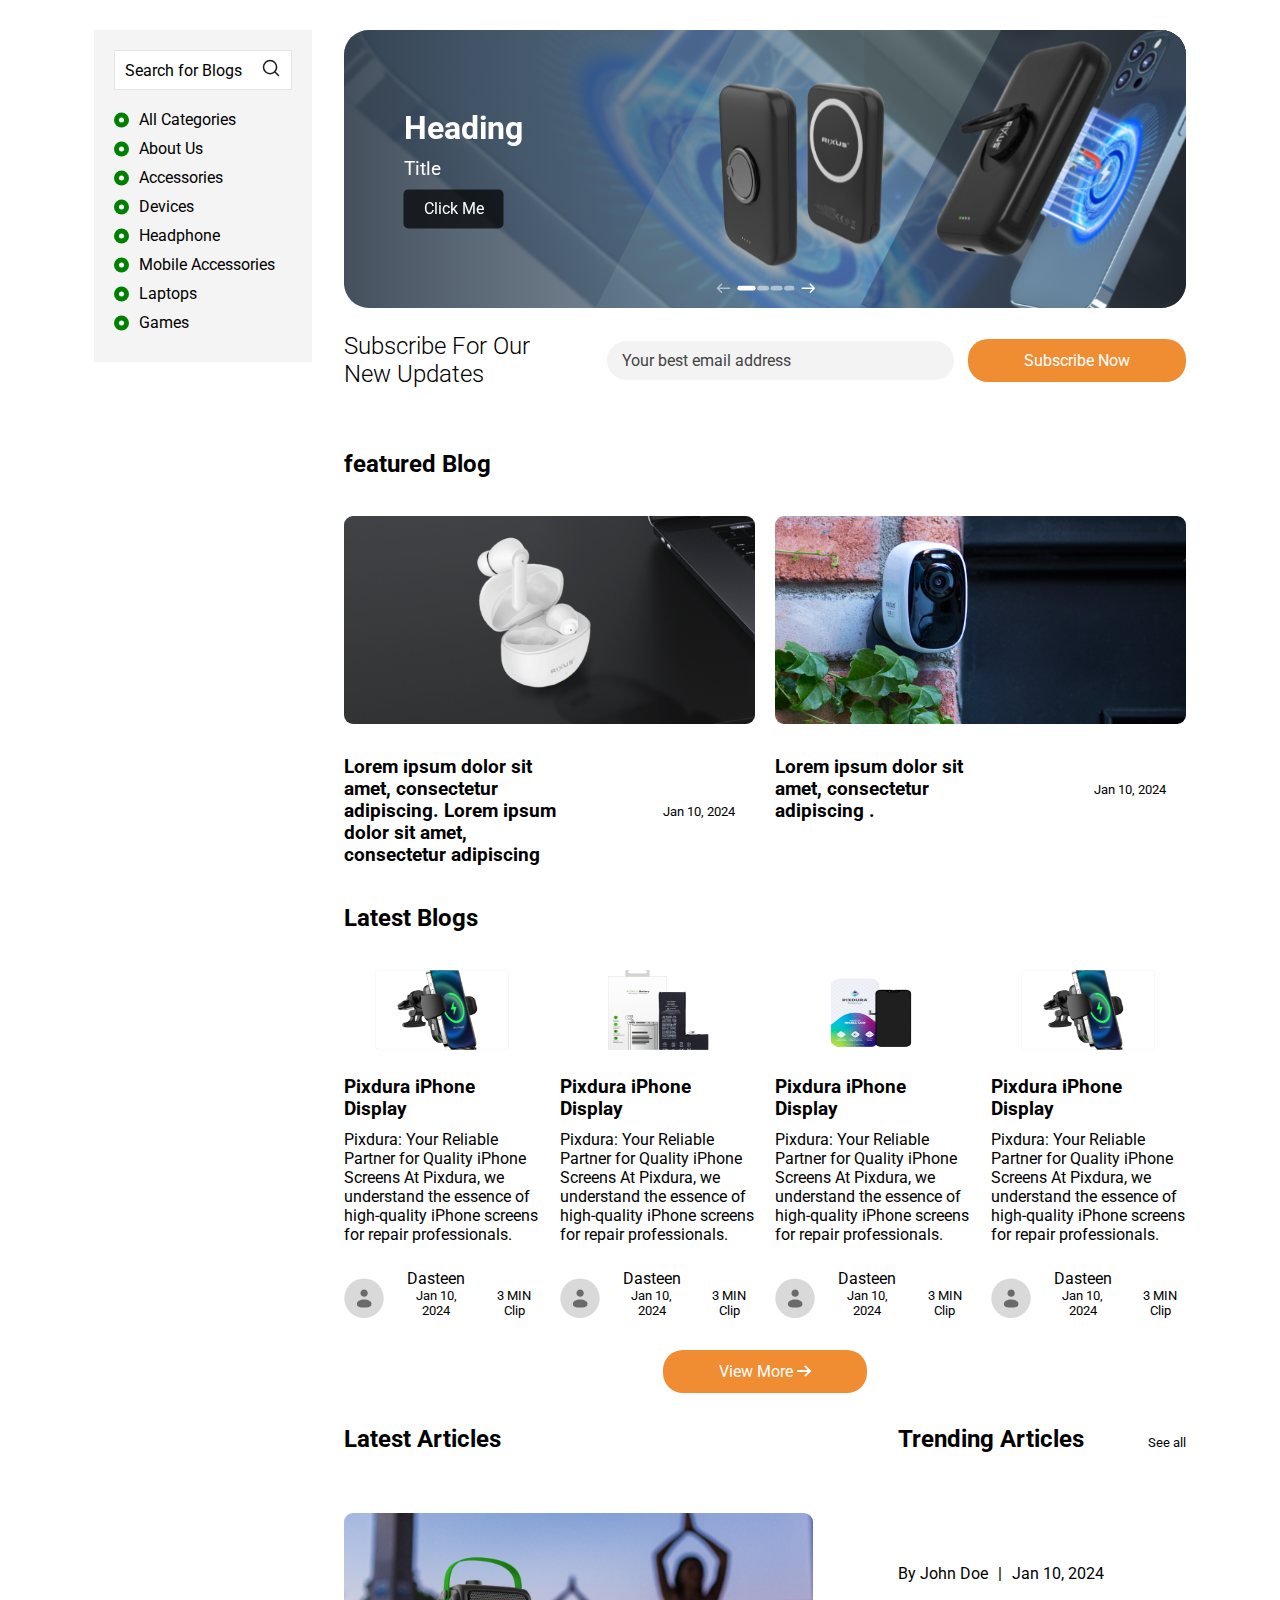
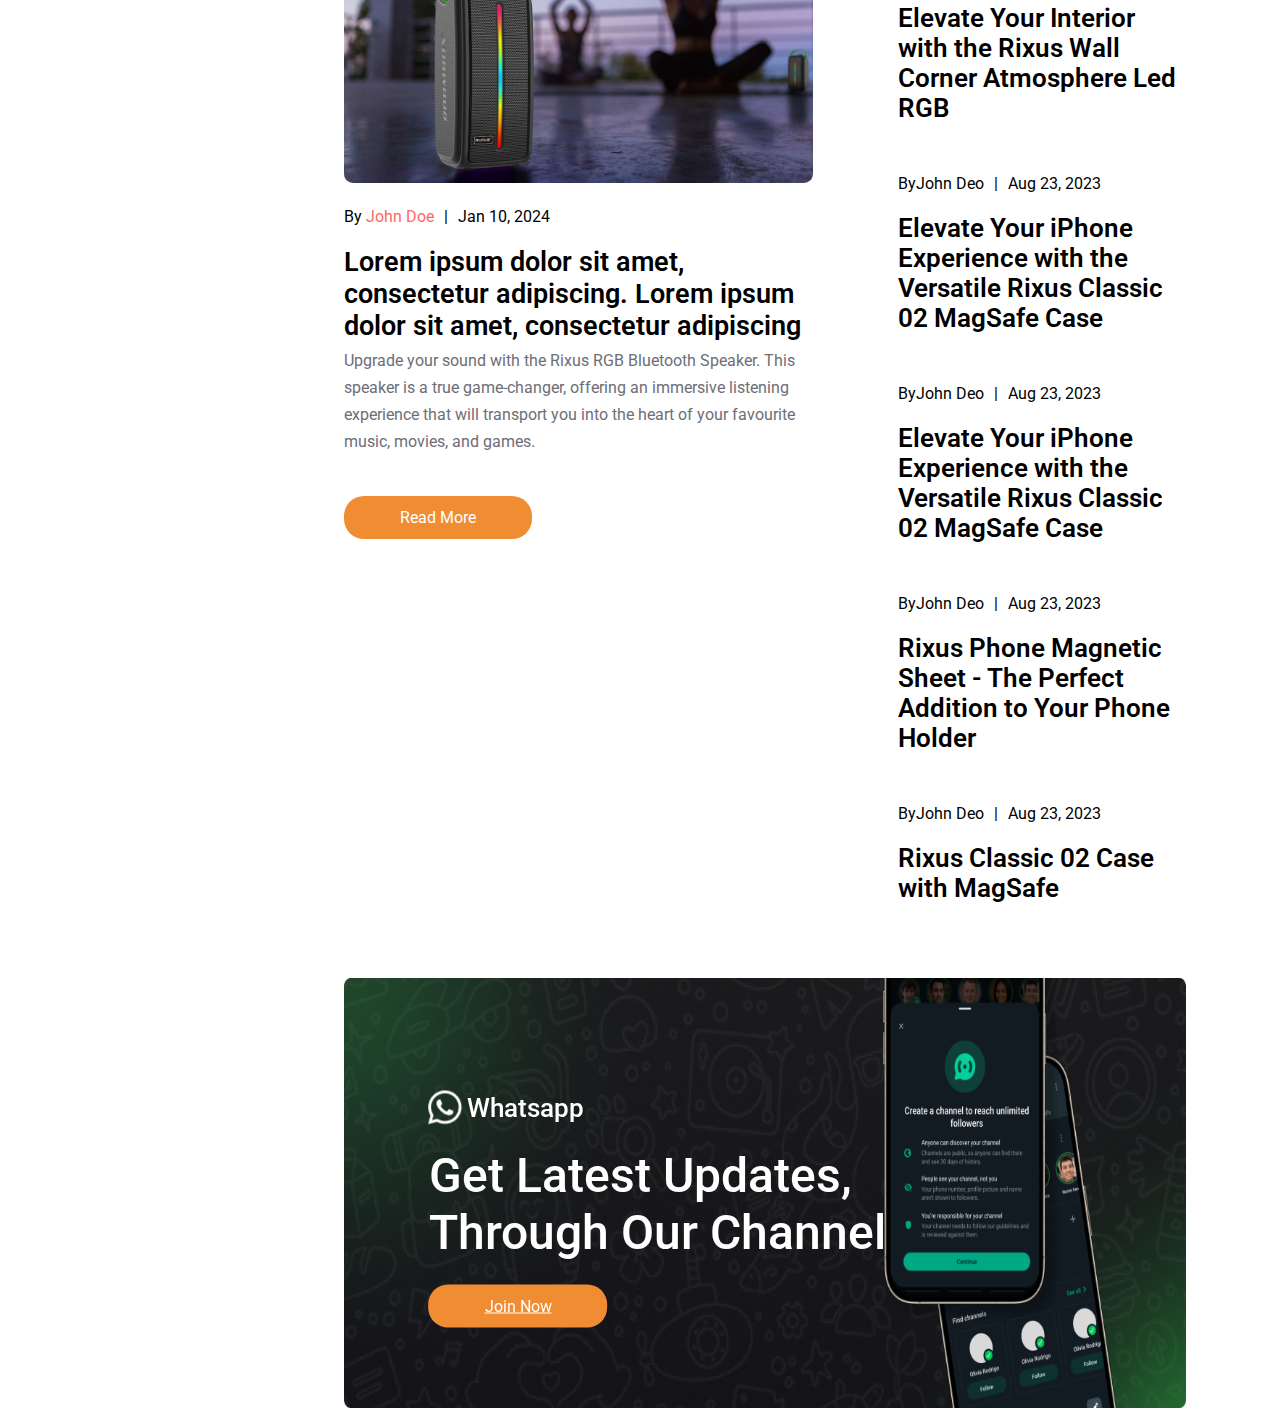
==== index.html @ 292decac "first commit" ====
<!DOCTYPE html>
<html lang="en">
<head>
    <meta charset="UTF-8">
    <meta name="viewport" content="width=device-width, initial-scale=1.0">
    <title>Document</title>
    <link rel="stylesheet" href="style.css">

    <link rel="preconnect" href="https://fonts.googleapis.com">
    <link rel="preconnect" href="https://fonts.gstatic.com" crossorigin>
    <link href="https://fonts.googleapis.com/css2?family=Roboto:ital,wght@0,100;0,300;0,400;0,500;0,700;0,900;1,100;1,300;1,400;1,500;1,700;1,900&display=swap" rel="stylesheet">
</head>
<style>
  
</style>
<body>
    <div class="main main-parent container">
        <div class="left-sideBar">
            <div class="sideBarBox">
                <div class="SearchBox">
                    <span>Search for Blogs</span>
                    <span>
                        <svg width="20" height="20" viewBox="0 0 20 20" fill="none" xmlns="http://www.w3.org/2000/svg">
                            <path d="M9.0625 15.625C12.6869 15.625 15.625 12.6869 15.625 9.0625C15.625 5.43813 12.6869 2.5 9.0625 2.5C5.43813 2.5 2.5 5.43813 2.5 9.0625C2.5 12.6869 5.43813 15.625 9.0625 15.625Z" stroke="#191C1F" stroke-width="1.5" stroke-linecap="round" stroke-linejoin="round"/>
                            <path d="M13.7031 13.7031L17.5 17.5" stroke="#191C1F" stroke-width="1.5" stroke-linecap="round" stroke-linejoin="round"/>
                        </svg>
                    </span>
                </div>
                <ul class="Sortlist_parent">
                    <li>All Categories</li>
                    <li>About Us</li>
                    <li>Accessories</li>
                    <li>Devices</li>
                    <li>Headphone</li>
                    <li>Mobile Accessories</li>
                    <li>Laptops</li>
                    <li>Games</li>
                </ul>
            </div>
        </div>

        <div class="right-section">
            <!-- sliding banner section -->
            <div class="Autoslider">
                <img src="./assets/fourth.svg" alt="" class="background-image">
                <div class="overlay-content">
                    <h1>Heading</h1>
                    <p>Title</p>
                    <button>Click Me</button>
                </div>
            </div>

            <!-- Subscribe section -->
            <div class="scrbe-parnt">
                <h2 style="font-weight: 300;">Subscribe For Our New Updates</h2>
                <div class="scrbe_form-parnt">
                    <input type="email" placeholder="Your best email address">
                    <button class="common-button">Subscribe Now</button>
                </div>
            </div>

            <!-- featured Blog -->
            <h2 class="section-name">featured Blog</h2>
             <div class="featured-parnt">
                <div class="ft-blog">
                    <img src="./assets/ftblogone.png" alt="">
                    <div>
                        <h3>Lorem ipsum dolor sit amet, consectetur adipiscing.
                            Lorem ipsum dolor sit amet, consectetur adipiscing
                        </h3>
                        <p class="date-text">Jan 10, 2024</p>
                    </div>
                </div>

                <div class="ft-blog">
                    <img src="./assets/ftblogtwo.png" alt="">
                    <div>
                        <h3>Lorem ipsum dolor sit amet, consectetur adipiscing .</h3>
                        <p class="date-text">Jan 10, 2024</p>
                    </div>
                </div>
             </div>

            <!-- Latest Blogs-->
            <h2 class="section-name">Latest Blogs</h2>
            <div class="ltst-parnt">
               <div class="ltst-blog">
                   <img class="ltst-item-image" src="./assets/ltstblogimage.png" alt="">
                   <div class="ltst-item-details">
                       <h3>Pixdura iPhone Display</h3>
                       <p>Pixdura: Your Reliable Partner for Quality iPhone Screens At Pixdura, we understand the essence of high-quality iPhone screens for repair professionals. </p>
                   </div>
                   <div class="profile-box">
                        <img src="./assets/profile.svg" alt="">
                        <div>
                            <span>Dasteen</span>
                            <p class="date-text">Jan 10, 2024</p>
                        </div>
                        <div class="date-text">
                            <span>3</span>
                            <span>MIN</span>
                            <span>Clip</span>
                        </div>
                   </div>
               </div>

                <div class="ltst-blog">
                    <img class="ltst-item-image" src="./assets/ltstblogimagetwo.png" alt="">
                    <div class="ltst-item-details">
                        <h3>Pixdura iPhone Display</h3>
                        <p>Pixdura: Your Reliable Partner for Quality iPhone Screens At Pixdura, we understand the essence of high-quality iPhone screens for repair professionals. </p>
                    </div>
                    <div class="profile-box">
                        <img src="./assets/profile.svg" alt="">
                        <div>
                            <span>Dasteen</span>
                            <p class="date-text">Jan 10, 2024</p>
                        </div>
                        <div class="date-text">
                            <span>3</span>
                            <span>MIN</span>
                            <span>Clip</span>
                        </div>
                    </div>
                </div>

                <div class="ltst-blog">
                    <img class="ltst-item-image" src="./assets/ltstblogimage.pngthree.png" alt="">
                    <div class="ltst-item-details">
                        <h3>Pixdura iPhone Display</h3>
                        <p>Pixdura: Your Reliable Partner for Quality iPhone Screens At Pixdura, we understand the essence of high-quality iPhone screens for repair professionals. </p>
                    </div>
                    <div class="profile-box">
                        <img src="./assets/profile.svg" alt="">
                        <div>
                            <span>Dasteen</span>
                            <p class="date-text">Jan 10, 2024</p>
                        </div>
                        <div class="date-text">
                            <span>3</span>
                            <span>MIN</span>
                            <span>Clip</span>
                        </div>
                    </div>
                </div>

                <div class="ltst-blog">
                    <img class="ltst-item-image" src="./assets/ltstblogimage.png" alt="">
                    <div class="ltst-item-details">
                        <h3>Pixdura iPhone Display</h3>
                        <p>Pixdura: Your Reliable Partner for Quality iPhone Screens At Pixdura, we understand the essence of high-quality iPhone screens for repair professionals. </p>
                    </div>
                    <div class="profile-box">
                        <img src="./assets/profile.svg" alt="">
                        <div>
                            <span>Dasteen</span>
                            <p class="date-text">Jan 10, 2024</p>
                        </div>
                        <div class="date-text">
                            <span>3</span>
                            <span>MIN</span>
                            <span>Clip</span>
                        </div>
                    </div>
                </div>
            </div>
            <div class="button-section">
                <button class="common-button viewmore">
                    <span class="">View More</span>
                    <span>
                        <svg width="14" height="12" viewBox="0 0 14 12" fill="none" xmlns="http://www.w3.org/2000/svg">
                            <path d="M1 6.00868L12.8593 6.00001M8.34133 10.6667L13 6.00001L8.34133 1.33334" stroke="white" stroke-width="1.8" stroke-linecap="round" stroke-linejoin="round"/>
                        </svg>
                    </span>
                </button>
            </div>

            <!-- Latest Articles -->
             <div class="both-article">
                <div>
                    <h2 class="lsts-artcle-left">Latest Articles</h2>
                    <div class="ltst-artcls">
                        <img class="latst-artcle-image" src="./assets/spekerimage.png" alt="">
                        <div class="ltst-artcls-textarea">
                            <div class="ltst-artcles-wrdsect">
                                <div class="powerdby">By <span class="powerdbyNmae">John Doe</span></div>|
                                <p class="date">Jan 10, 2024</p>
                            </div>
    
                            <h3 class="ltst-artcles-hsect">
                                Lorem ipsum dolor sit amet, consectetur adipiscing.
                                Lorem ipsum dolor sit amet, consectetur adipiscing
                            </h3>
                            
                            <p class="ltst-artcles-psect">Upgrade your sound with the Rixus RGB Bluetooth Speaker. This speaker is a true game-changer, offering an immersive listening experience that will transport you into the heart of your favourite music, movies, and games.</p>
                            <button class="common-button viewmore">Read More</button>
                        </div>
                    </div>
                </div>

                <div class="trding-right-side-article">

                    <div class="trding-right-section-head trding-right-head">
                        <h2>Trending Articles</h2>
                        <button class="button-seeall">See all</button>
                    </div>

                    <div class="trding-right-side-article-content">
                        <div class="ltst-artcles-wrdsect">
                            <div class="powerdby">By <span>John Doe</span></div>|
                            <p class="date">Jan 10, 2024</p>
                        </div>
                        <p class="trding-right-side-article-para">
                            Elevate Your Interior with the Rixus Wall Corner Atmosphere Led RGB
                        </p>
                    </div>

                    <div class="trding-right-side-article-content">
                        <div class="ltst-artcles-wrdsect">
                            <div class="powerdby">By<span>John Deo</span></div>|
                            <p class="date">Aug 23, 2023 </p>
                        </div>
                        <p class="trding-right-side-article-para">
                            Elevate Your iPhone Experience with the Versatile Rixus Classic 02 MagSafe Case
                        </p>
                    </div>

                    <div class="trding-right-side-article-content">
                        <div class="ltst-artcles-wrdsect">
                            <div class="powerdby">By<span>John Deo</span></div>|
                            <p class="date">Aug 23, 2023 </p>
                        </div>
                        <p class="trding-right-side-article-para">
                            Elevate Your iPhone Experience with the Versatile Rixus Classic 02 MagSafe Case
                        </p>
                    </div>

                    <div class="trding-right-side-article-content">
                        <div class="ltst-artcles-wrdsect">
                            <div class="powerdby">By<span>John Deo</span></div>|
                            <p class="date">Aug 23, 2023 </p>
                        </div>
                        <p class="trding-right-side-article-para">
                            Rixus Phone Magnetic Sheet - The Perfect Addition to Your Phone Holder
                        </p>
                    </div>

                    <div class="trding-right-side-article-content">
                        <div class="ltst-artcles-wrdsect">
                            <div class="powerdby">By<span>John Deo</span></div>|
                            <p class="date">Aug 23, 2023 </p>
                        </div>
                        <p class="trding-right-side-article-para">
                            Rixus Classic 02 Case with MagSafe
                        </p>
                    </div>
                </div>
             </div>

             <!-- get in touch -->
              <div class="whatsapp-section">
                <img class="backgrpund-image-whatsapp" src="./assets/whatsappimage.png" width="100%" height="430px" alt="">
                <div class="whatsapp-word-text">
                    <div class="whatsapp-log">
                        <img src="./assets/whtsapp.png" alt="">
                        Whatsapp
                    </div>
                    <h2>Get Latest Updates, Through Our Channel</h2>
                    <a href="" class="common-button viewmore">Join Now</a>
                </div>
              </div>
        </div>        
    </div>
</body>
</html>
---- style.css ----
*{
    margin: 0;
    padding: 0;
    box-sizing: border-box;
    font-family: "Roboto", sans-serif;
}

.container {
    width: 100%;
    padding-left: 10px;
    padding-right:10px ;
    margin: 0 auto;
}

.main-parent{
    display: flex;
    align-items: flex-start;
    gap: 32px;
    padding-top: 30px;
}
.left-sideBar{
    width: 20%;
    position: sticky;
    top: 30px;
    display: none;  
}
.right-section{
    flex: 1;
    width: 80%;
    /* background-color: #c40d0d; */
    height: 100vh;
}


.sideBarBox{
    background-color: #f4f4f4;
    padding: 20px;
    display: flex;
    flex-direction: column;
    gap:20px;
    align-items: flex-start;
}
.SearchBox{
    border: 1px solid #E4E4E4;
    background-color: white;
    width: 100%;
    height: 40px;
    display: flex;
    justify-content: space-between;
    align-items: center;
    padding: 10px;
}

.Sortlist_parent {
    list-style: none;
    padding: 0;
    margin: 0;
}

.Sortlist_parent li {
    position: relative;
    padding-left: 25px;
    margin-bottom: 10px;
}

.Sortlist_parent li::before {
    content: '';
    position: absolute;
    top: 50%;
    left: 0;
    width: 15px;
    height: 15px;
    background-color: green;
    border-radius: 50%;
    transform: translateY(-50%);
}

.Sortlist_parent li::after {
    content: '';
    position: absolute;
    top: 50%;
    left: 5px;
    width: 5px;
    height: 5px;
    background-color: white;
    border-radius: 50%;
    transform: translateY(-50%);
}


.Autoslider {
    position: relative;
    display: flex;
    justify-content: center;
    align-items: center;
    overflow: hidden;
    height: 278px;
    border-radius: 25px;
}

.Autoslider .background-image {
    width: 100%;
    height: 100%;
    object-fit: cover;
}

.Autoslider .overlay-content {
    position: absolute;
    top: 50%;
    left: 0%;
    transform: translate(50%, -50%);
    text-align: left;
    color: white; 
    z-index: 1;
}

.Autoslider .overlay-content h1 {
    margin: 0;
    font-size: 2em;
}

.Autoslider .overlay-content p {
    margin: 0.5em 0;
    font-size: 1.2em;
}

.Autoslider .overlay-content button {
    padding: 10px 20px;
    font-size: 1em;
    background-color: rgba(0, 0, 0, 0.7); 
    border: none;
    color: white;
    cursor: pointer;
    border-radius: 5px;
}

.Autoslider .overlay-content button:hover {
    background-color: rgba(0, 0, 0, 0.9);
}

.Autoslider::before {
    content: '';
    position: absolute;
    top: 0;
    left: 0;
    width: 100%;
    height: 100%;
    background: linear-gradient(to right, rgba(255, 255, 255, 0), rgba(255, 255, 255, 0));
    z-index: 0;
    pointer-events: none; 
}

.scrbe-parnt{
    display: flex;
    justify-content: center;
    align-items: center;
    width: 100%;
    height: 30px;
    padding-top: 52px;
    padding-bottom: 52px;
    gap: 57px;
}

.scrbe_form-parnt{
    display: flex;
    justify-content: center;
    align-items: center;
    gap: 14px;
}

.scrbe_form-parnt input[type="email"] {
    background-color: #f3f3f3;
    border-radius: 20px; 
    padding: 10px 15px;
    font-size: 16px;
    outline: none;
    color: #434343;
    flex: 1; 
    border: transparent;
    width: 383px;
}

.scrbe_form-parnt input[type="email"]::placeholder {
    color: #434343;
}

.common-button {
    background-color: #f08c32;
    border: none;
    border-radius: 20px; 
    padding: 12px 56px;
    font-size: 16px;
    color: white;
    cursor: pointer;
    outline: none;
}
.button-section{
    margin-top: 32px;
    margin-bottom: 32px;
    display: flex;
    justify-content: center;
    align-items: center;
}


.scrbe_form-parnt button:hover {
    background-color: #d97a2b; 
}

.featured-parnt {
    display: grid;
    grid-template-columns: 1fr; 
    gap: 20px; 
    width: 100%;
    overflow: hidden;
}

.section-name{
    padding-top: 38px;
    padding-bottom: 38px;
}

.ft-blog img{
    width: 100%;
    border-radius: 9px;
}
.ft-blog div{
    display: flex;
    justify-content: space-between;
    align-items: center;
    gap: 20%;
    padding-top: 28px;
}
.ft-blog div h3{
    font-weight: 700;
}
.date-text{
    font-size: 13px;
}
.ft-blog div .date-text{
    white-space: nowrap;
    padding: 20px;
}

.ltst-parnt{
    display: grid;
    grid-template-columns: 1fr; 
    gap: 20px; 
    width: 100%;
    overflow: hidden;
}
.ltst-blog{
    width: 100%;
    text-align: center;
}

.ltst-item-details h3{
    padding-top: 22px;
    text-align: left;
}
.ltst-item-details p{
    padding-top: 10px;
    width: 100%;
    text-align: left;
}
.profile-box{
    padding-top: 25px;
    display: flex;
    justify-content: space-between;
    align-items: flex-end;
    gap: 20px;
}
.ltst-item-image{
    width: 134px;
    height: 80px;
}
.latst-artcle-image{
    width: 100%;
    height: 270px;
    border-radius: 9px;
}
.trding-right-head,.lsts-artcle-left{
    padding-bottom: 60px;
}
.ltst-artcles-wrdsect{
    display: flex;
    align-items: center;
    gap: 10px;
}
.ltst-artcles-wrdsect{
    padding-top: 20px;
    padding-bottom: 20px;
}
.ltst-artcles-hsect{
    font-weight: 600;
    font-size: 27px;
    padding-bottom: 6px;
}
.ltst-artcles-psect{
    font-weight: 400;
    font-size: 16px;
    color: #6D6E76;
    Line-height: 26.86px;
    padding-bottom: 40px;
}
.ltst-artcles-wrdsect .powerdby,.date{
    white-space: nowrap;
}
.ltst-artcles-wrdsect .powerdbyNmae{
    color: #ff6666;
}
.button-seeall{
    background-color: transparent;
    outline: none;
    border: none;
}

.trding-right-side-article .trding-right-side-article-content .ltst-artcles-wrdsect{
    padding-top: 51px;
}
.trding-right-section-head{
    display: flex;
    justify-content: space-between;
    align-items: baseline;
}
.trding-right-side-article-para{
    font-size: 26px;
    font-weight: 600;
}

.both-article{
    display: flex;
    justify-content: space-between;
    align-items: flex-start;
    gap: 85px;
    margin-bottom: 75px;
}

.backgrpund-image-whatsapp{
    position: absolute;
    top: 0;
    z-index: -1;
}
.whatsapp-log{
    display: flex;
    align-items: center;
    padding-bottom: 22px;
    color: white;
    font-weight: 500;
    font-size: 26px;
}
.whatsapp-section{
    position: relative;
}
.whatsapp-word-text{
    position: absolute;
    top: 0;
    left: 0;
    transform: translate(10%, 50%);
}
.whatsapp-word-text h2{
    color: white;
    padding-bottom: 36px;
    width: 60%;
    font-size: 48px;
    font-weight: 500;
}


/* responsive code's */
@media (min-width: 600px){
    .container {
        width: 60%;
        padding-left: 25px;
        padding-right:25px ;
    }
}

@media (min-width: 768px) {
    .left-sideBar{
        display: block;  
    }
    .featured-parnt {
        grid-template-columns: 1fr 1fr; 
    }
    .ltst-parnt{
        grid-template-columns: 1fr 1fr 1fr 1fr; 
    }
}
@media (min-width: 1200px) {
    .container {
        width: 90%;
        padding-left: 30px;
        padding-right:30px ;
    }
}
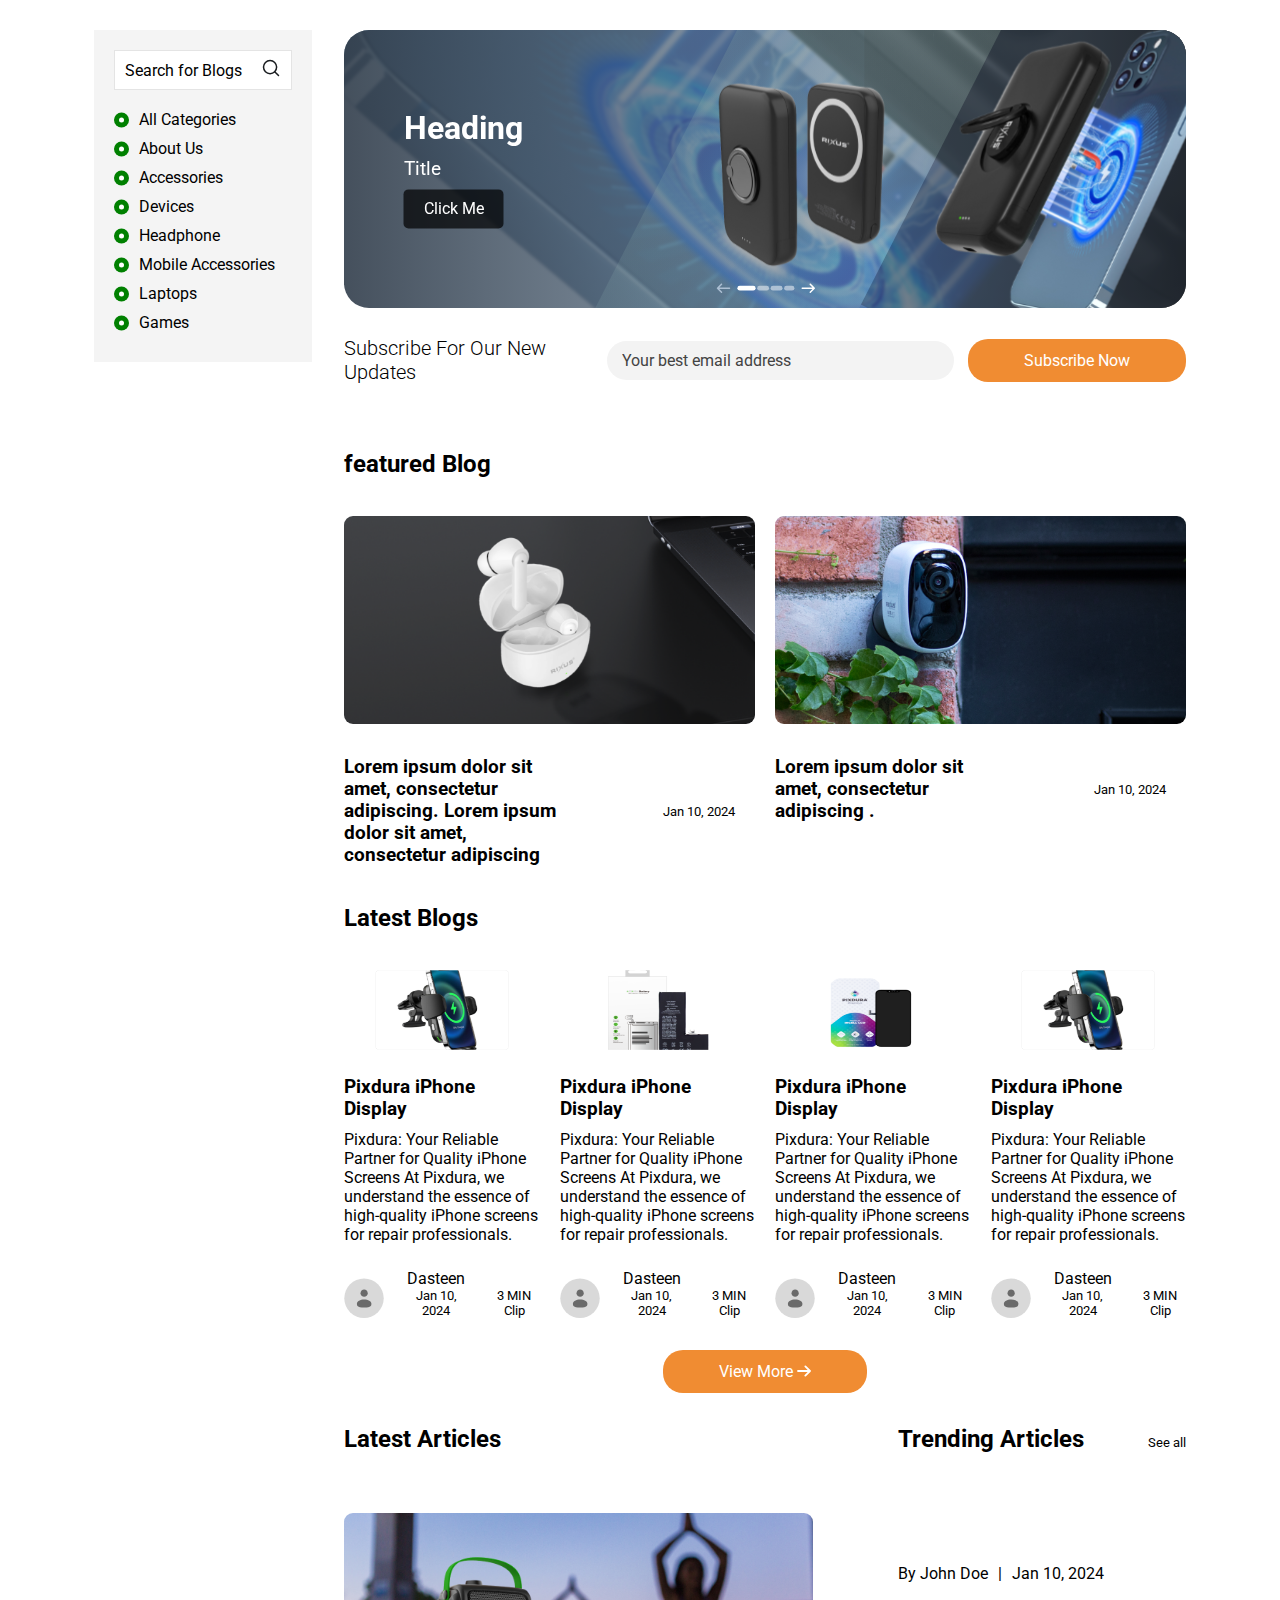
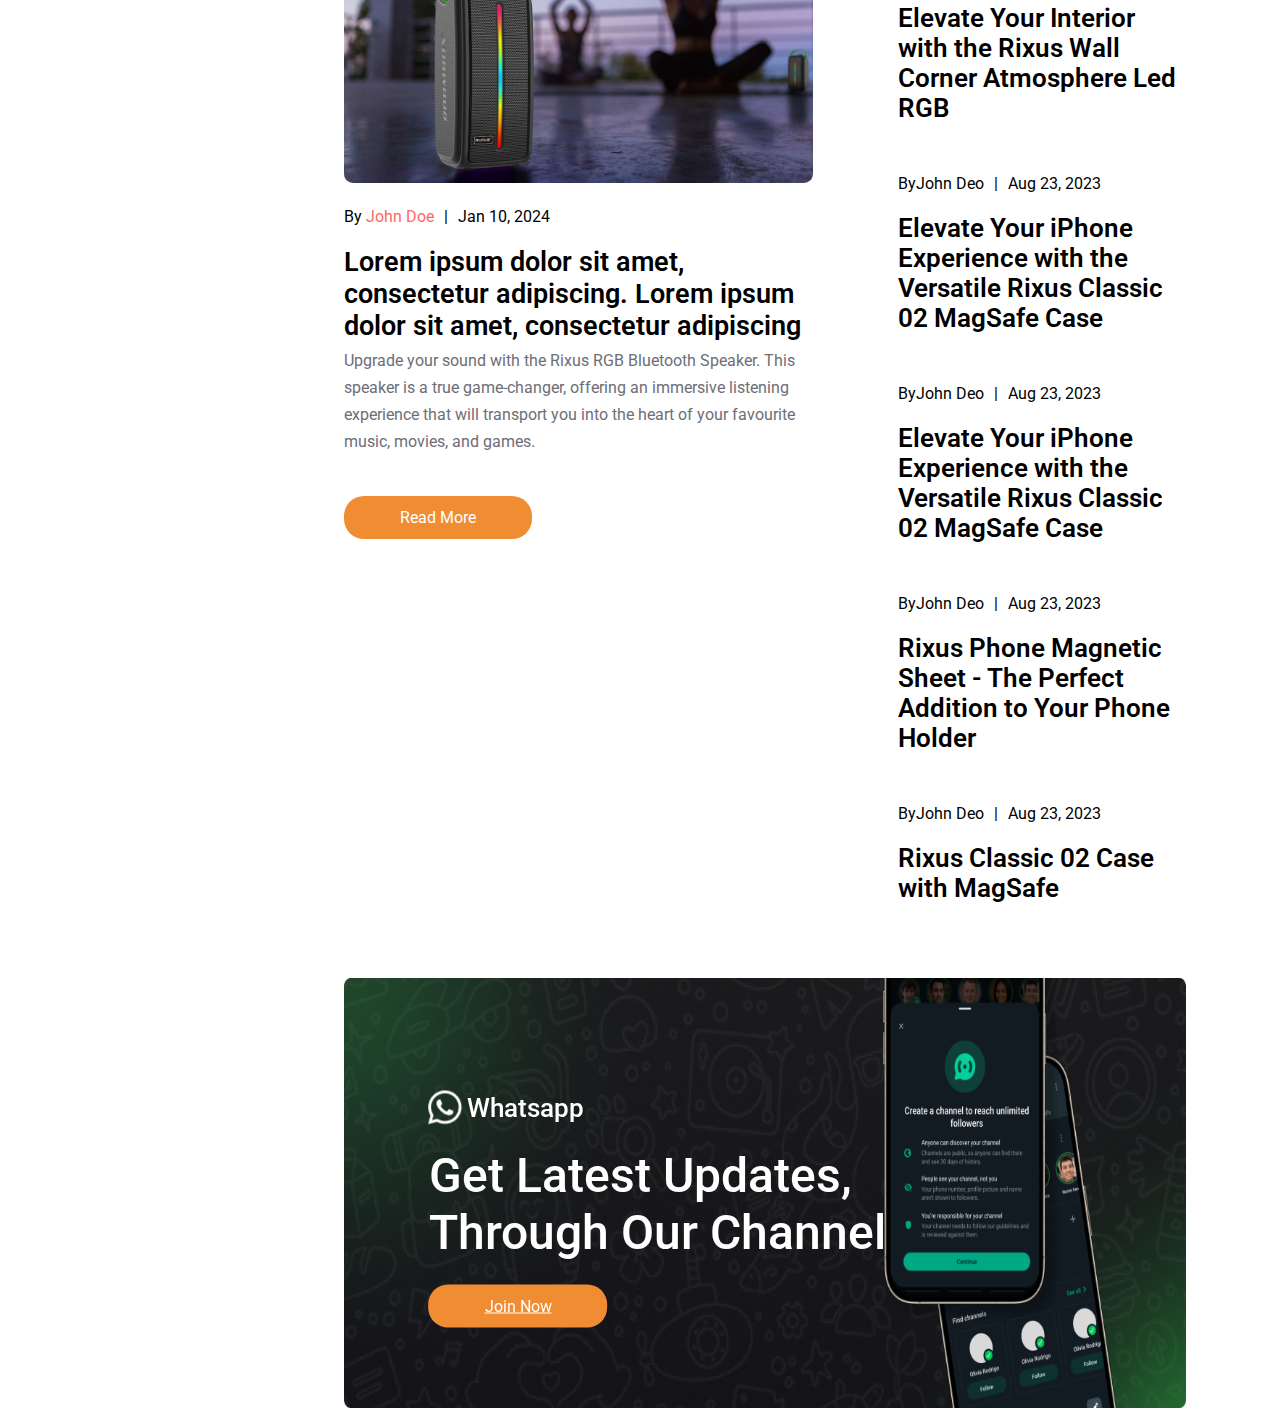
==== commit ade3d105: "ui completed" ====
--- a/index.html
+++ b/index.html
@@ -52,7 +52,7 @@
 
             <!-- Subscribe section -->
             <div class="scrbe-parnt">
-                <h2 style="font-weight: 300;">Subscribe For Our New Updates</h2>
+                <h2 class="suscrbe-section-head" style="font-weight: 300;">Subscribe For Our New Updates</h2>
                 <div class="scrbe_form-parnt">
                     <input type="email" placeholder="Your best email address">
                     <button class="common-button">Subscribe Now</button>
--- a/style.css
+++ b/style.css
@@ -87,7 +87,9 @@
     transform: translateY(-50%);
 }
 
-
+.suscrbe-section-head{
+    font-size: 20px;
+}
 .Autoslider {
     position: relative;
     display: flex;
@@ -151,21 +153,24 @@
 }
 
 .scrbe-parnt{
+    margin-top: 52px;
     display: flex;
     justify-content: center;
     align-items: center;
+    flex-direction: column;
     width: 100%;
     height: 30px;
     padding-top: 52px;
     padding-bottom: 52px;
-    gap: 57px;
+    gap: 10px;
 }
 
 .scrbe_form-parnt{
     display: flex;
+    flex-direction: column;
     justify-content: center;
     align-items: center;
-    gap: 14px;
+    gap: 7px;
 }
 
 .scrbe_form-parnt input[type="email"] {
@@ -177,7 +182,7 @@
     color: #434343;
     flex: 1; 
     border: transparent;
-    width: 383px;
+    width: 100%;
 }
 
 .scrbe_form-parnt input[type="email"]::placeholder {
@@ -229,7 +234,8 @@
     justify-content: space-between;
     align-items: center;
     gap: 20%;
-    padding-top: 28px;
+    padding-top: 0px;
+    flex-direction: column-reverse;
 }
 .ft-blog div h3{
     font-weight: 700;
@@ -266,7 +272,7 @@
 .profile-box{
     padding-top: 25px;
     display: flex;
-    justify-content: space-between;
+    justify-content: flex-start;
     align-items: flex-end;
     gap: 20px;
 }
@@ -332,6 +338,7 @@
     display: flex;
     justify-content: space-between;
     align-items: flex-start;
+    flex-direction: column;
     gap: 85px;
     margin-bottom: 75px;
 }
@@ -353,38 +360,33 @@
     position: relative;
 }
 .whatsapp-word-text{
-    position: absolute;
-    top: 0;
-    left: 0;
-    transform: translate(10%, 50%);
+
 }
 .whatsapp-word-text h2{
     color: white;
     padding-bottom: 36px;
     width: 60%;
-    font-size: 48px;
     font-weight: 500;
+    font-size: 18px;
 }
 
 
 /* responsive code's */
 @media (min-width: 600px){
     .container {
-        width: 60%;
-        padding-left: 25px;
-        padding-right:25px ;
+        width: 95%;
+        padding-left: 15px;
+        padding-right:15px ;
     }
 }
 
 @media (min-width: 768px) {
-    .left-sideBar{
-        display: block;  
-    }
-    .featured-parnt {
-        grid-template-columns: 1fr 1fr; 
-    }
-    .ltst-parnt{
-        grid-template-columns: 1fr 1fr 1fr 1fr; 
+    .whatsapp-word-text{
+        position: absolute;
+        top: 0;
+        left: 0;
+        /* transform: translate(10%, 50%); */
+        transform: translate(22%, 90%);
     }
 }
 @media (min-width: 1200px) {
@@ -393,4 +395,41 @@
         padding-left: 30px;
         padding-right:30px ;
     }
-}
+    .left-sideBar{
+        display: block;  
+    }
+    .featured-parnt {
+        grid-template-columns: 1fr 1fr; 
+    }
+    .ltst-parnt{
+        grid-template-columns: 1fr 1fr 1fr 1fr; 
+    }
+    .scrbe-parnt{
+        margin-top: 0;
+        gap: 57px;
+        flex-direction: row;
+    }
+    .scrbe_form-parnt{
+        flex-direction: row;
+        gap: 14px;
+    }
+    .scrbe_form-parnt input[type="email"] {
+        width: 383px;
+    }
+    .ft-blog div{
+        padding-top: 28px;
+        flex-direction: row;
+    }
+    .profile-box{
+        justify-content: space-between;
+    }
+    .both-article{
+        flex-direction: row;
+    }
+    .whatsapp-word-text{
+        transform: translate(10%, 50%);
+    }
+    .whatsapp-word-text h2{
+        font-size: 48px;  
+    }
+}
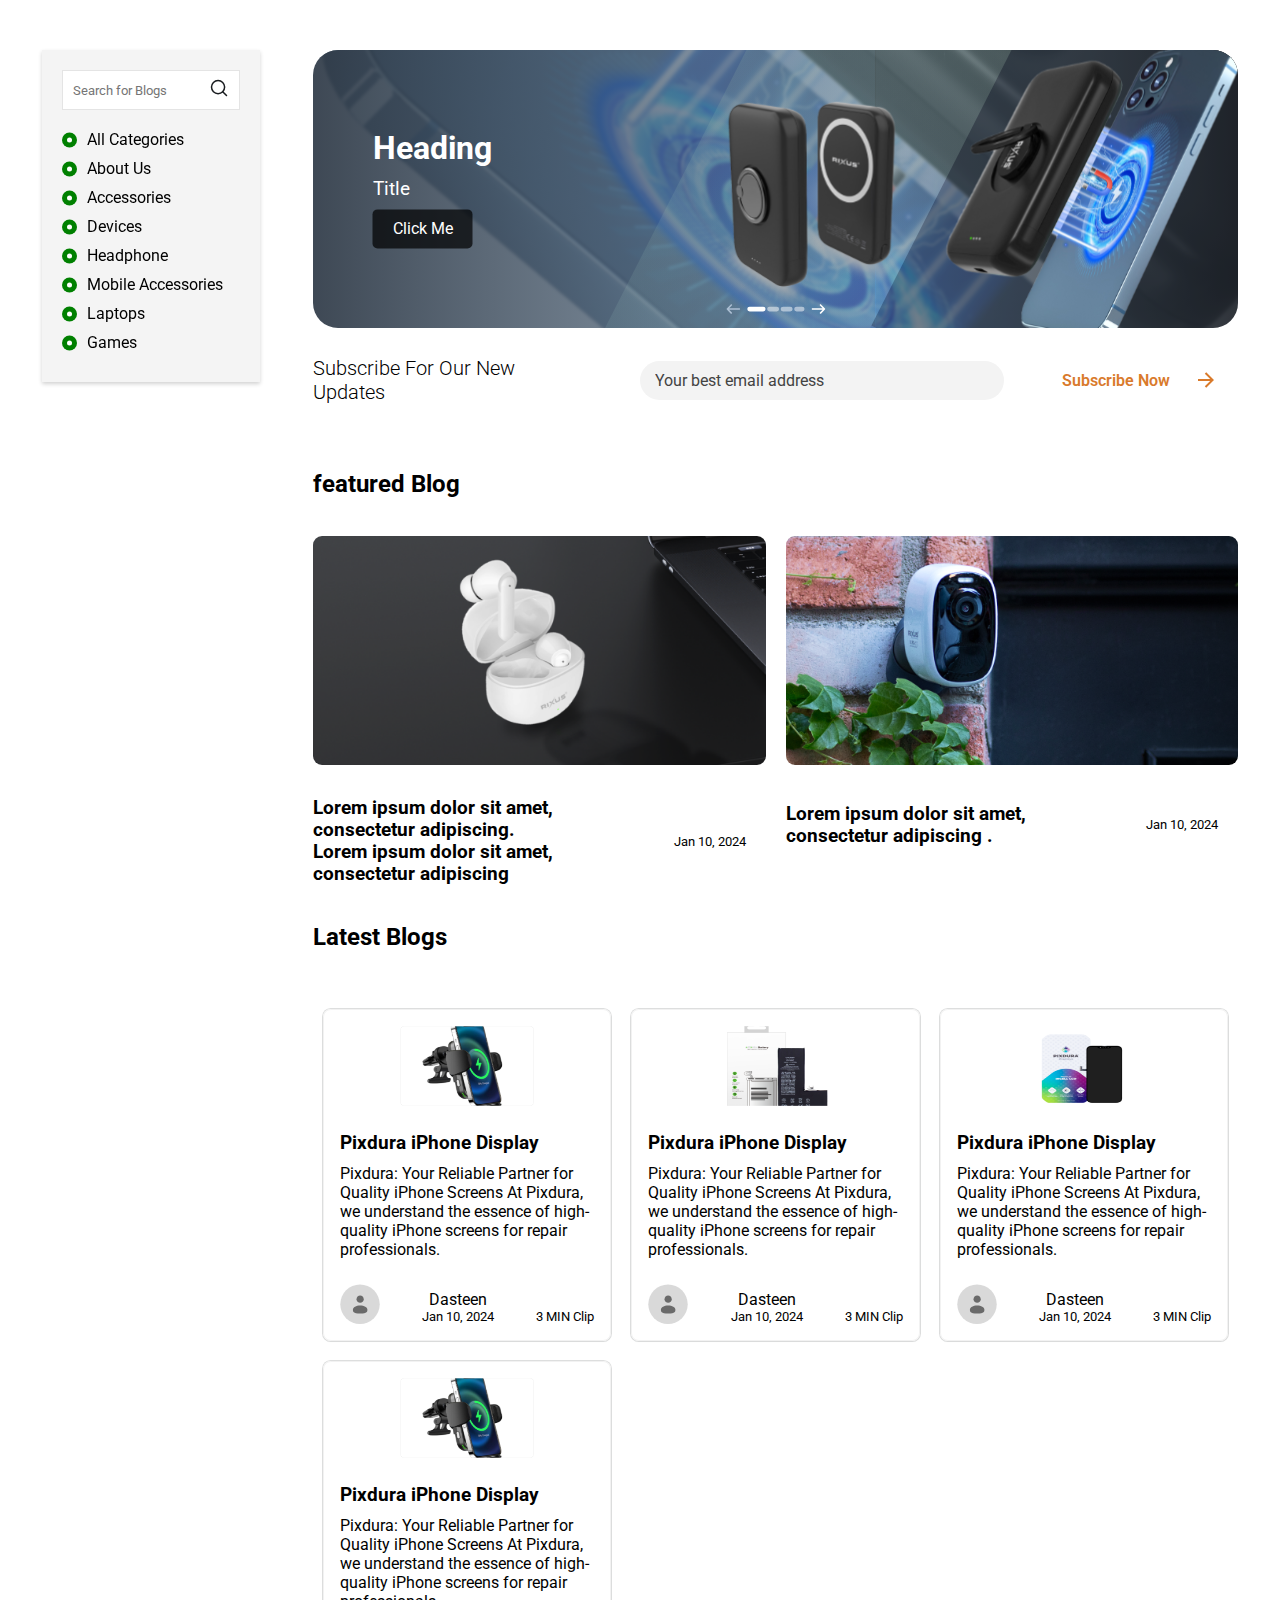
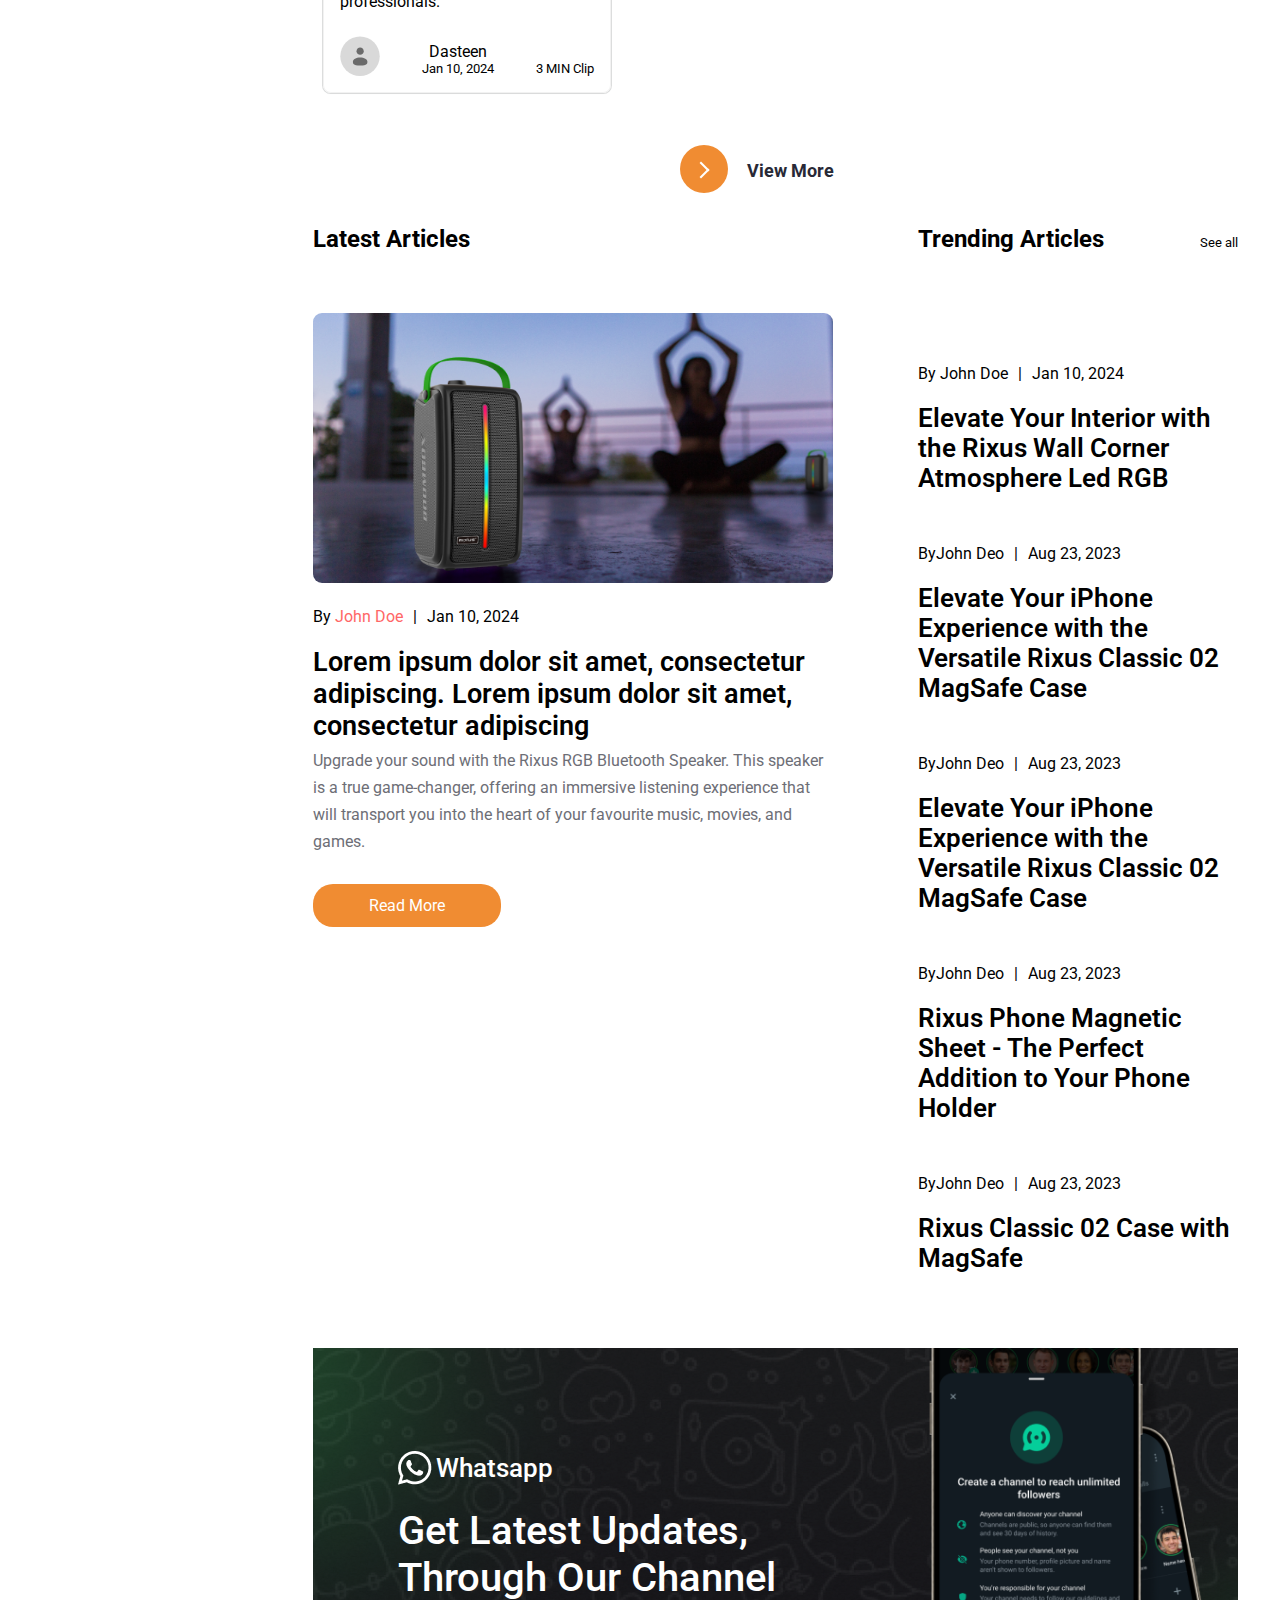
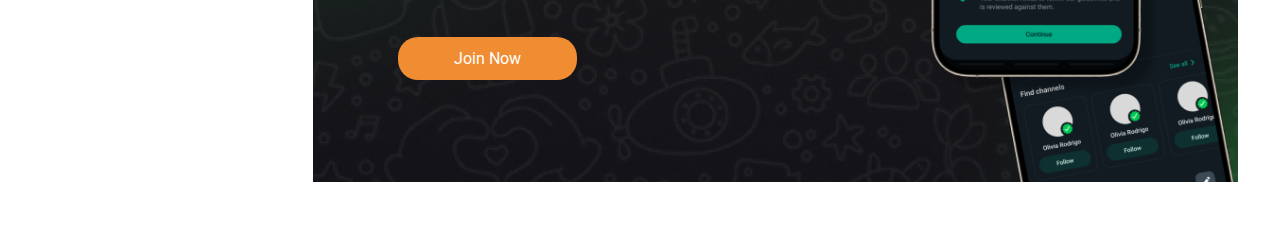
==== commit cfe8d474: "new bug fixing" ====
--- a/index.html
+++ b/index.html
@@ -15,11 +15,37 @@
 </style>
 <body>
     <div class="main main-parent container">
+        <!-- Hamburger icon -->
+        <div class="hamburger" onclick="toggleSidebar()">
+            <svg width="24" height="24" viewBox="0 0 24 24" fill="none" xmlns="http://www.w3.org/2000/svg" xmlns:xlink="http://www.w3.org/1999/xlink">
+                <rect width="24" height="24" fill="url(#pattern0_10_3)"/>
+                <defs>
+                <pattern id="pattern0_10_3" patternContentUnits="objectBoundingBox" width="1" height="1">
+                <use xlink:href="#image0_10_3" transform="scale(0.0104167)"/>
+                </pattern>
+                <image id="image0_10_3" width="96" height="96" xlink:href="[data-uri]"/>
+                </defs>
+            </svg>
+                 
+        </div>
+
         <div class="left-sideBar">
             <div class="sideBarBox">
+                <!-- Close button for sidebar -->
+                <div class="close-btn" onclick="toggleSidebar()">
+                    <svg width="32" height="32" viewBox="0 0 32 32" fill="none" xmlns="http://www.w3.org/2000/svg" xmlns:xlink="http://www.w3.org/1999/xlink">
+                        <rect width="32" height="32" fill="url(#pattern0_11_4)"/>
+                        <defs>
+                        <pattern id="pattern0_11_4" patternContentUnits="objectBoundingBox" width="1" height="1">
+                        <use xlink:href="#image0_11_4" transform="scale(0.03125)"/>
+                        </pattern>
+                        <image id="image0_11_4" width="32" height="32" xlink:href="[data-uri]"/>
+                        </defs>
+                    </svg>     
+                </div>
                 <div class="SearchBox">
-                    <span>Search for Blogs</span>
-                    <span>
+                    <input class="inputboxserch" placeholder="Search for Blogs">
+                    <span style="cursor: pointer;">
                         <svg width="20" height="20" viewBox="0 0 20 20" fill="none" xmlns="http://www.w3.org/2000/svg">
                             <path d="M9.0625 15.625C12.6869 15.625 15.625 12.6869 15.625 9.0625C15.625 5.43813 12.6869 2.5 9.0625 2.5C5.43813 2.5 2.5 5.43813 2.5 9.0625C2.5 12.6869 5.43813 15.625 9.0625 15.625Z" stroke="#191C1F" stroke-width="1.5" stroke-linecap="round" stroke-linejoin="round"/>
                             <path d="M13.7031 13.7031L17.5 17.5" stroke="#191C1F" stroke-width="1.5" stroke-linecap="round" stroke-linejoin="round"/>
@@ -55,7 +81,20 @@
                 <h2 class="suscrbe-section-head" style="font-weight: 300;">Subscribe For Our New Updates</h2>
                 <div class="scrbe_form-parnt">
                     <input type="email" placeholder="Your best email address">
-                    <button class="common-button">Subscribe Now</button>
+                    <button class="animated-button">
+                        <svg viewBox="0 0 24 24" class="arr-2" xmlns="http://www.w3.org/2000/svg">
+                          <path
+                            d="M16.1716 10.9999L10.8076 5.63589L12.2218 4.22168L20 11.9999L12.2218 19.778L10.8076 18.3638L16.1716 12.9999H4V10.9999H16.1716Z"
+                          ></path>
+                        </svg>
+                        <span class="text">Subscribe Now</span>
+                        <span class="circle"></span>
+                        <svg viewBox="0 0 24 24" class="arr-1" xmlns="http://www.w3.org/2000/svg">
+                          <path
+                            d="M16.1716 10.9999L10.8076 5.63589L12.2218 4.22168L20 11.9999L12.2218 19.778L10.8076 18.3638L16.1716 12.9999H4V10.9999H16.1716Z"
+                          ></path>
+                        </svg>
+                    </button>
                 </div>
             </div>
 
@@ -165,14 +204,13 @@
                 </div>
             </div>
             <div class="button-section">
-                <button class="common-button viewmore">
-                    <span class="">View More</span>
-                    <span>
-                        <svg width="14" height="12" viewBox="0 0 14 12" fill="none" xmlns="http://www.w3.org/2000/svg">
-                            <path d="M1 6.00868L12.8593 6.00001M8.34133 10.6667L13 6.00001L8.34133 1.33334" stroke="white" stroke-width="1.8" stroke-linecap="round" stroke-linejoin="round"/>
-                        </svg>
+                <button class="learn-more">
+                    <span class="circle" aria-hidden="true">
+                    <span class="icon arrow">
                     </span>
-                </button>
+                    </span>
+                    <span class="button-text">View More</span>
+                  </button>
             </div>
 
             <!-- Latest Articles -->
@@ -193,7 +231,9 @@
                             </h3>
                             
                             <p class="ltst-artcles-psect">Upgrade your sound with the Rixus RGB Bluetooth Speaker. This speaker is a true game-changer, offering an immersive listening experience that will transport you into the heart of your favourite music, movies, and games.</p>
-                            <button class="common-button viewmore">Read More</button>
+                            <div class="rewdmorebtn">
+                                <a href="./detailpage.html" class="common-button viewmore">Read More</a>
+                            </div>
                         </div>
                     </div>
                 </div>
@@ -259,17 +299,28 @@
 
              <!-- get in touch -->
               <div class="whatsapp-section">
-                <img class="backgrpund-image-whatsapp" src="./assets/whatsappimage.png" width="100%" height="430px" alt="">
-                <div class="whatsapp-word-text">
-                    <div class="whatsapp-log">
-                        <img src="./assets/whtsapp.png" alt="">
-                        Whatsapp
-                    </div>
-                    <h2>Get Latest Updates, Through Our Channel</h2>
-                    <a href="" class="common-button viewmore">Join Now</a>
-                </div>
+                <div class="backgrnd-img-prnt">
+                    <!-- <img class="backgrpund-image-whatsapp" src="./assets/whatsappimage.png" width="100%" height="430px" alt=""> -->
+                    <div class="whatsapp-word-text">
+                        <div class="whatsapp-log">
+                            <img src="./assets/whtsapp.png" alt="">
+                            Whatsapp
+                        </div>
+                        <h2>Get Latest Updates, Through Our Channel</h2>
+                        <a href="" class="common-button viewmore">Join Now</a>
+                    </div>
+                </div>
+ 
               </div>
         </div>        
     </div>
+    <script>
+        function toggleSidebar() {
+            const sidebar = document.querySelector('.left-sideBar');
+            sidebar.classList.toggle('active');
+        }
+    </script>
+    
+    
 </body>
 </html>--- a/style.css
+++ b/style.css
@@ -1,4 +1,4 @@
-*{
+* {
     margin: 0;
     padding: 0;
     box-sizing: border-box;
@@ -8,47 +8,83 @@
 .container {
     width: 100%;
     padding-left: 10px;
-    padding-right:10px ;
+    padding-right: 10px;
     margin: 0 auto;
 }
 
-.main-parent{
+.main-parent {
     display: flex;
     align-items: flex-start;
     gap: 32px;
-    padding-top: 30px;
-}
-.left-sideBar{
+    padding-top: 50px;
+}
+
+.left-sideBar {
     width: 20%;
     position: sticky;
     top: 30px;
-    display: none;  
-}
-.right-section{
+    display: none;
+}
+
+.left-sideBar.active {
+    transform: translateX(0);
+}
+
+.hamburger {
+    display: none;
+    cursor: pointer;
+    position: absolute;
+    top: 10px;
+    left: 10px;
+    z-index: 1;
+}
+
+.close-btn {
+    display: none;
+    font-size: 30px;
+    cursor: pointer;
+    position: absolute;
+    top: 22px;
+    right: 10px;
+    z-index: 1001;
+}
+
+.right-section {
     flex: 1;
     width: 80%;
-    /* background-color: #c40d0d; */
     height: 100vh;
 }
 
-
-.sideBarBox{
+.sideBarBox {
+    width: 100vw;
+    position: relative;
+    z-index: 1000;
+    /* backdrop-filter: blur(60px); */
     background-color: #f4f4f4;
     padding: 20px;
+    /* padding-top: 48px; */
     display: flex;
     flex-direction: column;
-    gap:20px;
+    gap: 20px;
     align-items: flex-start;
-}
-.SearchBox{
+    box-shadow: rgba(0, 0, 0, 0.18) 0px 2px 4px;
+}
+.inputboxserch{
+    border: transparent;
+    height: 100%;
+    width: 100%;
+    outline: none
+}
+.SearchBox {
     border: 1px solid #E4E4E4;
     background-color: white;
-    width: 100%;
+    width: 90%;
     height: 40px;
     display: flex;
     justify-content: space-between;
     align-items: center;
     padding: 10px;
+    /* border-radius: 25px; */
 }
 
 .Sortlist_parent {
@@ -87,9 +123,11 @@
     transform: translateY(-50%);
 }
 
-.suscrbe-section-head{
+.suscrbe-section-head {
     font-size: 20px;
-}
+    padding-bottom: 14px;
+}
+
 .Autoslider {
     position: relative;
     display: flex;
@@ -112,7 +150,7 @@
     left: 0%;
     transform: translate(50%, -50%);
     text-align: left;
-    color: white; 
+    color: white;
     z-index: 1;
 }
 
@@ -129,7 +167,7 @@
 .Autoslider .overlay-content button {
     padding: 10px 20px;
     font-size: 1em;
-    background-color: rgba(0, 0, 0, 0.7); 
+    background-color: rgba(0, 0, 0, 0.7);
     border: none;
     color: white;
     cursor: pointer;
@@ -149,10 +187,10 @@
     height: 100%;
     background: linear-gradient(to right, rgba(255, 255, 255, 0), rgba(255, 255, 255, 0));
     z-index: 0;
-    pointer-events: none; 
-}
-
-.scrbe-parnt{
+    pointer-events: none;
+}
+
+.scrbe-parnt {
     margin-top: 52px;
     display: flex;
     justify-content: center;
@@ -165,22 +203,23 @@
     gap: 10px;
 }
 
-.scrbe_form-parnt{
+.scrbe_form-parnt {
     display: flex;
     flex-direction: column;
     justify-content: center;
     align-items: center;
-    gap: 7px;
+    gap: 14px;
+    width: 100%;
 }
 
 .scrbe_form-parnt input[type="email"] {
     background-color: #f3f3f3;
-    border-radius: 20px; 
+    border-radius: 20px;
     padding: 10px 15px;
     font-size: 16px;
     outline: none;
     color: #434343;
-    flex: 1; 
+    flex: 1;
     border: transparent;
     width: 100%;
 }
@@ -192,14 +231,17 @@
 .common-button {
     background-color: #f08c32;
     border: none;
-    border-radius: 20px; 
+    border-radius: 20px;
     padding: 12px 56px;
     font-size: 16px;
     color: white;
     cursor: pointer;
     outline: none;
-}
-.button-section{
+    width: 90%;
+    text-align: center;
+}
+
+.button-section {
     margin-top: 32px;
     margin-bottom: 32px;
     display: flex;
@@ -207,29 +249,29 @@
     align-items: center;
 }
 
-
-.scrbe_form-parnt button:hover {
-    background-color: #d97a2b; 
-}
+/* .scrbe_form-parnt button:hover {
+    background-color: #d97a2b;
+} */
 
 .featured-parnt {
     display: grid;
-    grid-template-columns: 1fr; 
-    gap: 20px; 
+    grid-template-columns: 1fr;
+    gap: 20px;
     width: 100%;
     overflow: hidden;
 }
 
-.section-name{
+.section-name {
     padding-top: 38px;
     padding-bottom: 38px;
 }
 
-.ft-blog img{
+.ft-blog img {
     width: 100%;
     border-radius: 9px;
 }
-.ft-blog div{
+
+.ft-blog div {
     display: flex;
     justify-content: space-between;
     align-items: center;
@@ -237,104 +279,134 @@
     padding-top: 0px;
     flex-direction: column-reverse;
 }
-.ft-blog div h3{
+
+.ft-blog div h3 {
     font-weight: 700;
 }
-.date-text{
+
+.date-text {
     font-size: 13px;
 }
-.ft-blog div .date-text{
+
+.ft-blog div .date-text {
     white-space: nowrap;
     padding: 20px;
 }
 
-.ltst-parnt{
+.ltst-parnt {
     display: grid;
-    grid-template-columns: 1fr; 
-    gap: 20px; 
+    grid-template-columns: 1fr;
+    gap: 20px;
     width: 100%;
     overflow: hidden;
-}
-.ltst-blog{
+    padding-bottom: 20px;
+    padding-top: 20px;
+    padding-left: 10px;
+    padding-right: 10px;
+}
+
+.ltst-blog {
     width: 100%;
     text-align: center;
-}
-
-.ltst-item-details h3{
+    border: 1px solid #F2F2F2;
+    padding: 16px;
+    border-radius: 7.69px;
+    box-shadow: rgba(0, 0, 0, 0.02) 0px 1px 3px 0px, rgba(27, 31, 35, 0.15) 0px 0px 0px 1px;
+    transition: all 0.5s;
+}
+
+
+.ltst-item-details h3 {
     padding-top: 22px;
     text-align: left;
 }
-.ltst-item-details p{
+
+.ltst-item-details p {
     padding-top: 10px;
     width: 100%;
     text-align: left;
 }
-.profile-box{
+
+.profile-box {
     padding-top: 25px;
     display: flex;
     justify-content: flex-start;
     align-items: flex-end;
     gap: 20px;
 }
-.ltst-item-image{
+
+.ltst-item-image {
     width: 134px;
     height: 80px;
 }
-.latst-artcle-image{
+
+.latst-artcle-image {
     width: 100%;
     height: 270px;
     border-radius: 9px;
 }
-.trding-right-head,.lsts-artcle-left{
+
+.trding-right-head,
+.lsts-artcle-left {
     padding-bottom: 60px;
 }
-.ltst-artcles-wrdsect{
+
+.ltst-artcles-wrdsect {
     display: flex;
     align-items: center;
     gap: 10px;
 }
-.ltst-artcles-wrdsect{
+
+.ltst-artcles-wrdsect {
     padding-top: 20px;
     padding-bottom: 20px;
 }
-.ltst-artcles-hsect{
+
+.ltst-artcles-hsect {
     font-weight: 600;
     font-size: 27px;
     padding-bottom: 6px;
 }
-.ltst-artcles-psect{
+
+.ltst-artcles-psect {
     font-weight: 400;
     font-size: 16px;
     color: #6D6E76;
     Line-height: 26.86px;
     padding-bottom: 40px;
 }
-.ltst-artcles-wrdsect .powerdby,.date{
+
+.ltst-artcles-wrdsect .powerdby,
+.date {
     white-space: nowrap;
 }
-.ltst-artcles-wrdsect .powerdbyNmae{
+
+.ltst-artcles-wrdsect .powerdbyNmae {
     color: #ff6666;
 }
-.button-seeall{
+
+.button-seeall {
     background-color: transparent;
     outline: none;
     border: none;
 }
 
-.trding-right-side-article .trding-right-side-article-content .ltst-artcles-wrdsect{
+.trding-right-side-article .trding-right-side-article-content .ltst-artcles-wrdsect {
     padding-top: 51px;
 }
-.trding-right-section-head{
+
+.trding-right-section-head {
     display: flex;
     justify-content: space-between;
     align-items: baseline;
 }
-.trding-right-side-article-para{
+
+.trding-right-side-article-para {
     font-size: 26px;
     font-weight: 600;
 }
 
-.both-article{
+.both-article {
     display: flex;
     justify-content: space-between;
     align-items: flex-start;
@@ -343,12 +415,15 @@
     margin-bottom: 75px;
 }
 
-.backgrpund-image-whatsapp{
-    position: absolute;
-    top: 0;
-    z-index: -1;
-}
-.whatsapp-log{
+.backgrnd-img-prnt {
+    background-image: url(./assets/whatsappimage.png);
+    background-position: center;
+    background-size: cover;
+    width: 100%;
+    height: 434px;
+}
+
+.whatsapp-log {
     display: flex;
     align-items: center;
     padding-bottom: 22px;
@@ -356,80 +431,379 @@
     font-weight: 500;
     font-size: 26px;
 }
-.whatsapp-section{
+
+.whatsapp-section {
     position: relative;
-}
-.whatsapp-word-text{
-
-}
-.whatsapp-word-text h2{
+    padding-bottom: 45px;
+}
+
+.whatsapp-word-text {
+    display: flex;
+    flex-direction: column;
+    align-items: center;
+    justify-content: center;
+    height: 100%;
+}
+
+.whatsapp-word-text h2 {
     color: white;
     padding-bottom: 36px;
     width: 60%;
     font-weight: 500;
     font-size: 18px;
 }
-
-
-/* responsive code's */
-@media (min-width: 600px){
+.rewdmorebtn{
+    text-align: center;
+}
+.rewdmorebtn a{
+    text-decoration: none;
+}
+.learn-more{
+    position: relative;
+    display: inline-block;
+    cursor: pointer;
+    outline: none;
+    border: 0;
+    vertical-align: middle;
+    text-decoration: none;
+    background: transparent;
+    padding: 0;
+    font-size: 18px;
+    font-family: inherit;
+
+    background-color: #f08c32;
+    padding: 10px 52px;
+    color: white;
+    border-radius: 100px;
+}
+.learn-more .circle .icon.arrow::before {
+    position: absolute;
+    content: "";
+    top: 0.95rem;
+    right: 2rem;
+    width: 0.625rem;
+    height: 0.625rem;
+    border-top: 0.125rem solid #fff;
+    border-right: 0.125rem solid #fff;
+    transform: rotate(45deg);
+   }
+.viewmore{
+    text-decoration: none;
+}
+
+
+
+
+
+
+
+
+
+@media (min-width: 600px) {
+    .container {
+        width: 100%;
+        padding-left: 10px;
+        padding-right: 10px;
+    }
+}
+
+@media (min-width: 768px) {
+    .whatsapp-word-text {
+        align-items: flex-start;
+        padding-left: 85px;
+    }
+
+    .ltst-parnt {
+        grid-template-columns: 1fr 1fr;
+    }
+
+    .scrbe_form-parnt input[type="email"] {
+        width: auto;
+    }
+
+    .scrbe_form-parnt {
+        flex-direction: row;
+    }
+
+    .common-button {
+        width: auto;
+    }
+}
+
+@media (min-width: 1200px) {
     .container {
         width: 95%;
-        padding-left: 15px;
-        padding-right:15px ;
-    }
-}
-
-@media (min-width: 768px) {
-    .whatsapp-word-text{
+        padding-left: 10px;
+        padding-right: 10px;
+    }
+    .sideBarBox {
+        width: 17%;
+        position: fixed;
+
+    }
+    .SearchBox{
+        width: 100%;
+    }
+    .suscrbe-section-head{
+        padding-bottom: 0;
+    }
+    .left-sideBar {
+        display: block;
+        transform: none;
+        position: relative;
+        top: unset;
+    }
+
+    .hamburger {
+        display: none;
+    }
+
+    .close-btn {
+        display: none;
+    }
+
+    .featured-parnt {
+        grid-template-columns: 1fr 1fr;
+    }
+
+    .ltst-parnt {
+        grid-template-columns: 1fr 1fr 1fr;
+    }
+
+    .scrbe-parnt {
+        margin-top: 0;
+        gap: 57px;
+        flex-direction: row;
+    }
+
+    .scrbe_form-parnt {
+        flex-direction: row;
+        gap: 14px;
+        width: auto;
+    }
+
+    .scrbe_form-parnt input[type="email"] {
+        width: 383px;
+    }
+
+    .ft-blog div {
+        padding-top: 28px;
+        flex-direction: row;
+    }
+
+    .profile-box {
+        justify-content: space-between;
+    }
+
+    .both-article {
+        flex-direction: row;
+    }
+
+    .whatsapp-word-text h2 {
+        font-size: 40px;
+    }
+    .ltst-blog:hover{
+        box-shadow: rgba(0, 0, 0, 0.16) 0px 3px 6px, rgba(0, 0, 0, 0.23) 0px 3px 6px;
+        cursor: pointer;
+        border-radius: 9px;
+        transform: scale(105%);
+    }
+
+    .learn-more{    
+        background-color: transparent;
+        padding: 0px 0px;
+        color: white;
+        border-radius: 0px;
+    }
+
+
+    .rewdmorebtn{
+        text-align: left;
+    }
+       .learn-more {
+        width: 12rem;
+        height: auto;
+       }
+       
+       .learn-more .circle {
+        transition: all 0.45s cubic-bezier(0.65, 0, 0.076, 1);
+        position: relative;
+        display: block;
+        margin: 0;
+        width: 3rem;
+        height: 3rem;
+        background: #f08c32;
+        border-radius: 1.625rem;
+       }
+       .learn-more .circle .icon {
+        transition: all 0.45s cubic-bezier(0.65, 0, 0.076, 1);
+        position: absolute;
+        top: 0;
+        bottom: 0;
+        margin: auto;
+        background: #fff;
+       }
+       
+       .learn-more .circle .icon.arrow {
+        transition: all 0.45s cubic-bezier(0.65, 0, 0.076, 1);
+        left: 0.625rem;
+        width: 1.125rem;
+        height: 0.125rem;
+        background: none;
+       }
+       
+       .learn-more .circle .icon.arrow::before {
+        top: -0.29rem;
+        right: 0.0625rem;
+       }
+       
+       .learn-more .button-text {
+        transition: all 0.45s cubic-bezier(0.65, 0, 0.076, 1);
         position: absolute;
         top: 0;
         left: 0;
-        /* transform: translate(10%, 50%); */
-        transform: translate(22%, 90%);
-    }
-}
-@media (min-width: 1200px) {
-    .container {
-        width: 90%;
-        padding-left: 30px;
-        padding-right:30px ;
-    }
-    .left-sideBar{
-        display: block;  
-    }
-    .featured-parnt {
-        grid-template-columns: 1fr 1fr; 
-    }
-    .ltst-parnt{
-        grid-template-columns: 1fr 1fr 1fr 1fr; 
-    }
-    .scrbe-parnt{
-        margin-top: 0;
-        gap: 57px;
-        flex-direction: row;
-    }
-    .scrbe_form-parnt{
-        flex-direction: row;
-        gap: 14px;
-    }
-    .scrbe_form-parnt input[type="email"] {
-        width: 383px;
-    }
-    .ft-blog div{
-        padding-top: 28px;
-        flex-direction: row;
-    }
-    .profile-box{
-        justify-content: space-between;
-    }
-    .both-article{
-        flex-direction: row;
-    }
-    .whatsapp-word-text{
-        transform: translate(10%, 50%);
-    }
-    .whatsapp-word-text h2{
-        font-size: 48px;  
-    }
-}
+        right: 0;
+        bottom: 0;
+        padding: 0.75rem 0;
+        margin: 0 0 0 1.85rem;
+        color: #282936;
+        font-weight: 700;
+        line-height: 1.6;
+        text-align: center;
+       }
+       
+       .learn-more:hover .circle {
+        width: 100%;
+       }
+       
+       .learn-more:hover .circle .icon.arrow {
+        background: #fff;
+        transform: translate(1rem, 0);
+       }
+       
+       .learn-more:hover .button-text {
+        color: #fff;
+       }
+
+
+
+       .animated-button {
+        position: relative;
+        display: flex;
+        align-items: center;
+        gap: 4px;
+        padding: 10px 52px;
+        border: 4px solid;
+        border-color: transparent;
+        font-size: 16px;
+        background-color: inherit;
+        border-radius: 100px;
+        font-weight: 600;
+        color: #d97a2b;
+        /* box-shadow: 0 0 0 2px #d97a2b; */
+        cursor: pointer;
+        overflow: hidden;
+        transition: all 0.6s cubic-bezier(0.23, 1, 0.32, 1);
+      }
+      
+      .animated-button svg {
+        position: absolute;
+        width: 24px;
+        fill: #d97a2b;
+        z-index: 9;
+        transition: all 0.8s cubic-bezier(0.23, 1, 0.32, 1);
+      }
+      
+      .animated-button .arr-1 {
+        right: 16px;
+      }
+      
+      .animated-button .arr-2 {
+        left: -25%;
+      }
+      
+      .animated-button .circle {
+        position: absolute;
+        top: 50%;
+        left: 50%;
+        transform: translate(-50%, -50%);
+        width: 20px;
+        height: 20px;
+        background-color: #d97a2b;
+        border-radius: 50%;
+        opacity: 0;
+        transition: all 0.8s cubic-bezier(0.23, 1, 0.32, 1);
+      }
+      
+      .animated-button .text {
+        position: relative;
+        z-index: 1;
+        transform: translateX(-12px);
+        transition: all 0.8s cubic-bezier(0.23, 1, 0.32, 1);
+      }
+      
+      .animated-button:hover {
+        box-shadow: 0 0 0 12px transparent;
+        color: #ffffff;
+        border-radius: 25px;
+      }
+      
+      .animated-button:hover .arr-1 {
+        right: -25%;
+      }
+      
+      .animated-button:hover .arr-2 {
+        left: 16px;
+      }
+      
+      .animated-button:hover .text {
+        transform: translateX(12px);
+      }
+      
+      .animated-button:hover svg {
+        fill: #ffffff;
+      }
+      
+      .animated-button:active {
+        scale: 0.95;
+        box-shadow: 0 0 0 4px #d97a2b;
+      }
+      
+      .animated-button:hover .circle {
+        width: 220px;
+        height: 220px;
+        opacity: 1;
+      }
+}
+
+@media (min-width: 1536px) {
+    .ltst-parnt {
+        grid-template-columns: 1fr 1fr 1fr 1fr;
+    }
+}
+
+@media (max-width: 1200px) {
+    .hamburger {
+        display: block;
+    }
+
+    .left-sideBar {
+        display: none;
+        position: fixed;
+        top: 0;
+        left: 0;
+        height: 100%;
+        z-index: 999;
+        transform: translateX(-100%);
+        transition: transform 0.3s ease;
+    }
+
+    .left-sideBar.active {
+        display: block;
+        transform: translateX(0);
+    }
+
+    .close-btn {
+        display: block;
+    }
+}
